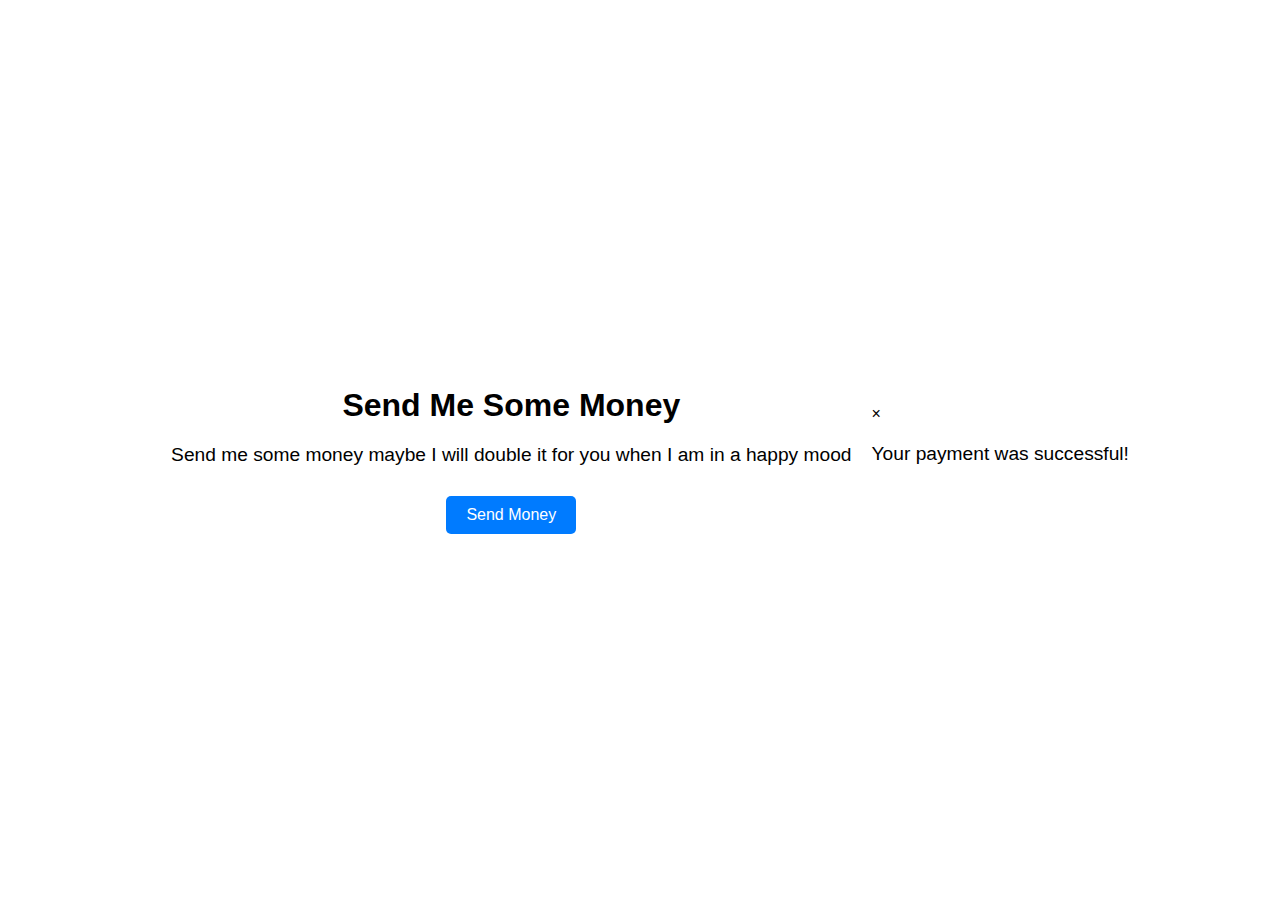
==== index.html @ 7e804733 "Update index.html" ====
<!DOCTYPE html>
<html lang="en">
<head>
    <meta charset="UTF-8">
    <meta name="viewport" content="width=device-width, initial-scale=1.0">
    <title>Send Me Some Money</title>
    <link rel="stylesheet" href="styles.css">
</head>
<body>
    <div class="container">
        <h1>Send Me Some Money</h1>
        <p>Send me some money maybe I will double it for you when I am in a happy mood</p>
        <button id="donateButton">Send Money</button>
    </div>

    <!-- Success Popup -->
    <div id="successPopup" class="popup">
        <div class="popup-content">
            <span class="close-button">&times;</span>
            <p>Your payment was successful!</p>
        </div>
    </div>

    <script src="script.js"></script>
</body>
</html>
---- styles.css ----
body {
    font-family: Arial, sans-serif;
    margin: 0;
    padding: 0;
    display: flex;
    justify-content: center;
    align-items: center;
    height: 100vh;
    background-image: url('background.jpg');
    background-size: cover;
    background-position: center;
}

.container {
    text-align: center;
    background: rgba(255, 255, 255, 0.8);
    padding: 20px;
    border-radius: 10px;
}

h1 {
    font-size: 2em;
    margin-bottom: 20px;
}

p {
    font-size: 1.2em;
    margin-bottom: 30px;
}

button {
    font-size: 1em;
    padding: 10px 20px;
    color: #fff;
    background-color: #007bff;
    border: none;
    border-radius: 5px;
    cursor: pointer;
    transition: background-color 0.3s;
}

button:hover {
    background-color: #0056b3;
}
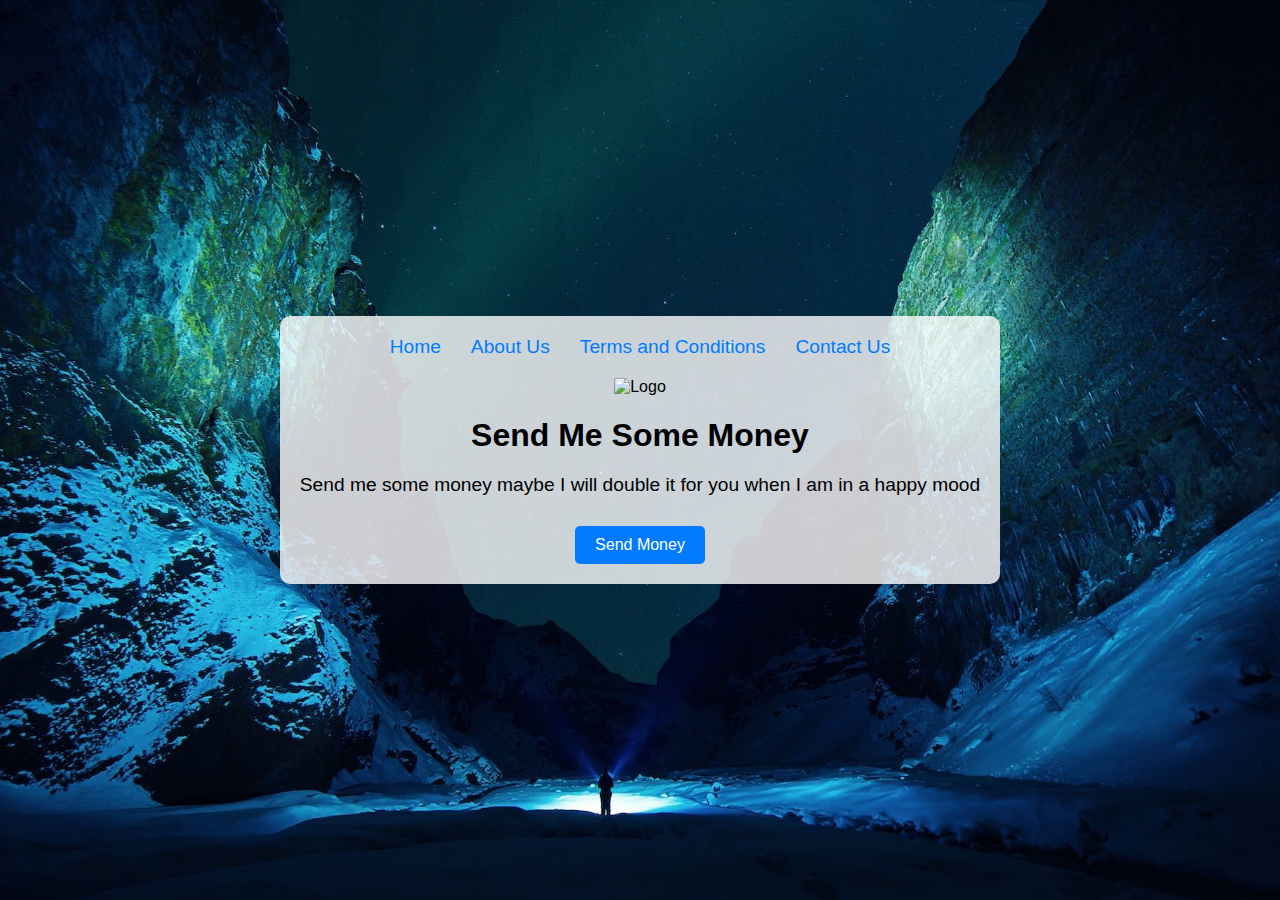
==== commit 8dacc978: "Update index.html" ====
--- a/index.html
+++ b/index.html
@@ -1,13 +1,26 @@
 <!DOCTYPE html>
 <html lang="en">
 <head>
-    <meta charset="UTF-8">
+    <script async src="https://pagead2.googlesyndication.com/pagead/js/adsbygoogle.js?client=ca-pub-8673570286288888"
+     crossorigin="anonymous"></script>
+   <meta charset="UTF-8">
     <meta name="viewport" content="width=device-width, initial-scale=1.0">
     <title>Send Me Some Money</title>
     <link rel="stylesheet" href="styles.css">
 </head>
 <body>
     <div class="container">
+        <nav>
+            <ul>
+                <li><a href="index.html">Home</a></li>
+                <li><a href="about.html">About Us</a></li>
+                <li><a href="tandc.html">Terms and Conditions</a></li>
+                <li><a href="contact.html">Contact Us</a></li>
+            </ul>
+        </nav>
+        <div class="logo">
+            <img src="logo.png" alt="Logo">
+        </div>
         <h1>Send Me Some Money</h1>
         <p>Send me some money maybe I will double it for you when I am in a happy mood</p>
         <button id="donateButton">Send Money</button>
--- a/styles.css
+++ b/styles.css
@@ -1,3 +1,5 @@
+/* styles.css */
+
 body {
     font-family: Arial, sans-serif;
     margin: 0;
@@ -16,6 +18,29 @@
     background: rgba(255, 255, 255, 0.8);
     padding: 20px;
     border-radius: 10px;
+}
+
+nav ul {
+    list-style-type: none;
+    padding: 0;
+    margin: 0 0 20px 0;
+    display: flex;
+    justify-content: center;
+}
+
+nav ul li {
+    margin: 0 15px;
+}
+
+nav ul li a {
+    text-decoration: none;
+    font-size: 1.2em;
+    color: #007bff;
+    transition: color 0.3s;
+}
+
+nav ul li a:hover {
+    color: #0056b3;
 }
 
 h1 {
@@ -42,3 +67,31 @@
 button:hover {
     background-color: #0056b3;
 }
+
+.popup {
+    display: none;
+    position: fixed;
+    top: 0;
+    left: 0;
+    width: 100%;
+    height: 100%;
+    background-color: rgba(0, 0, 0, 0.5);
+    justify-content: center;
+    align-items: center;
+}
+
+.popup-content {
+    background: #fff;
+    padding: 20px;
+    border-radius: 10px;
+    text-align: center;
+    position: relative;
+}
+
+.close-button {
+    position: absolute;
+    top: 10px;
+    right: 10px;
+    font-size: 1.5em;
+    cursor: pointer;
+}
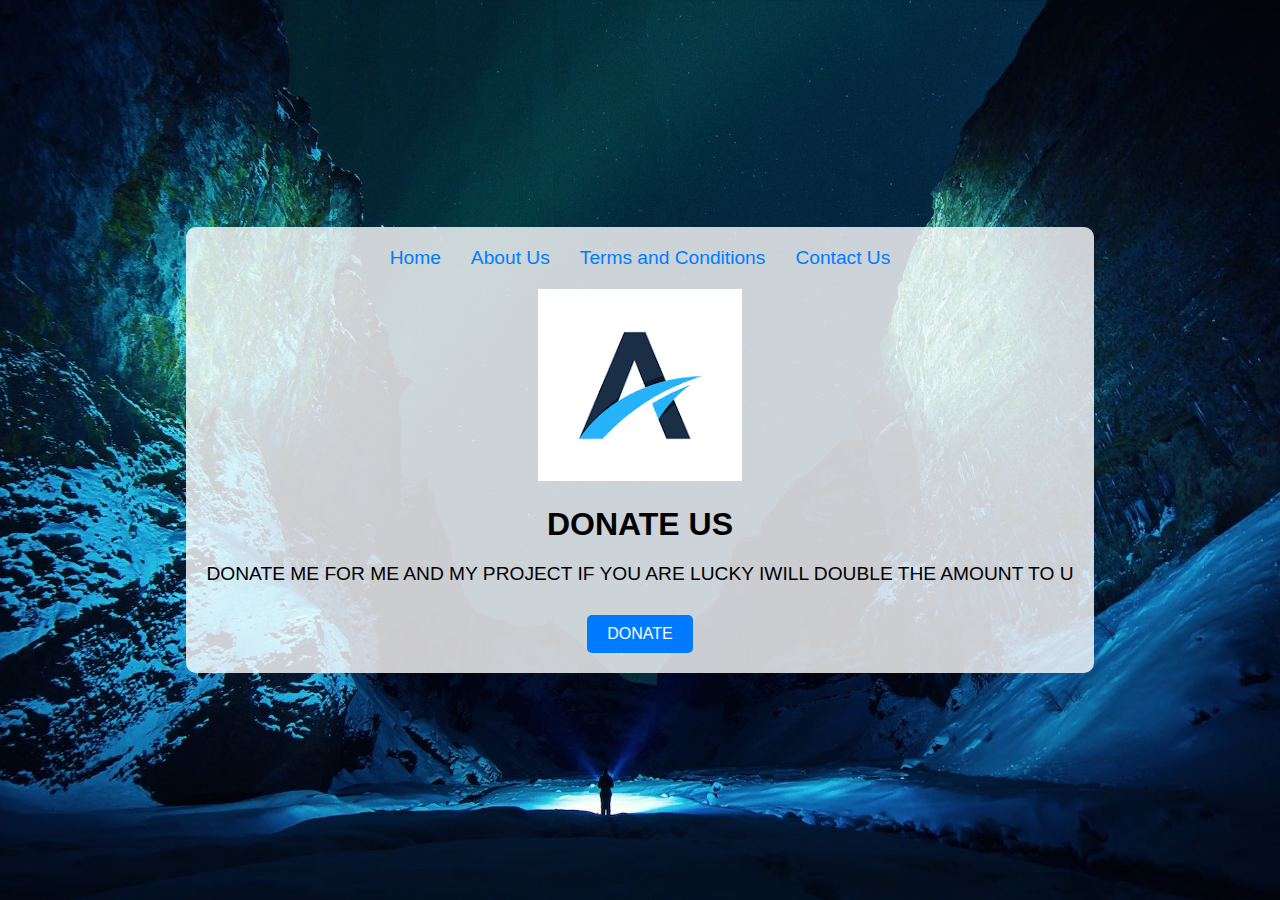
==== commit 1ec6f223: "Update index.html" ====
--- a/index.html
+++ b/index.html
@@ -21,9 +21,9 @@
         <div class="logo">
             <img src="logo.png" alt="Logo">
         </div>
-        <h1>Send Me Some Money</h1>
-        <p>Send me some money maybe I will double it for you when I am in a happy mood</p>
-        <button id="donateButton">Send Money</button>
+        <h1>DONATE US</h1>
+        <p>DONATE ME FOR ME AND MY PROJECT IF YOU ARE LUCKY IWILL DOUBLE THE AMOUNT TO U</p>
+        <button id="donateButton">DONATE</button>
     </div>
 
     <!-- Success Popup -->
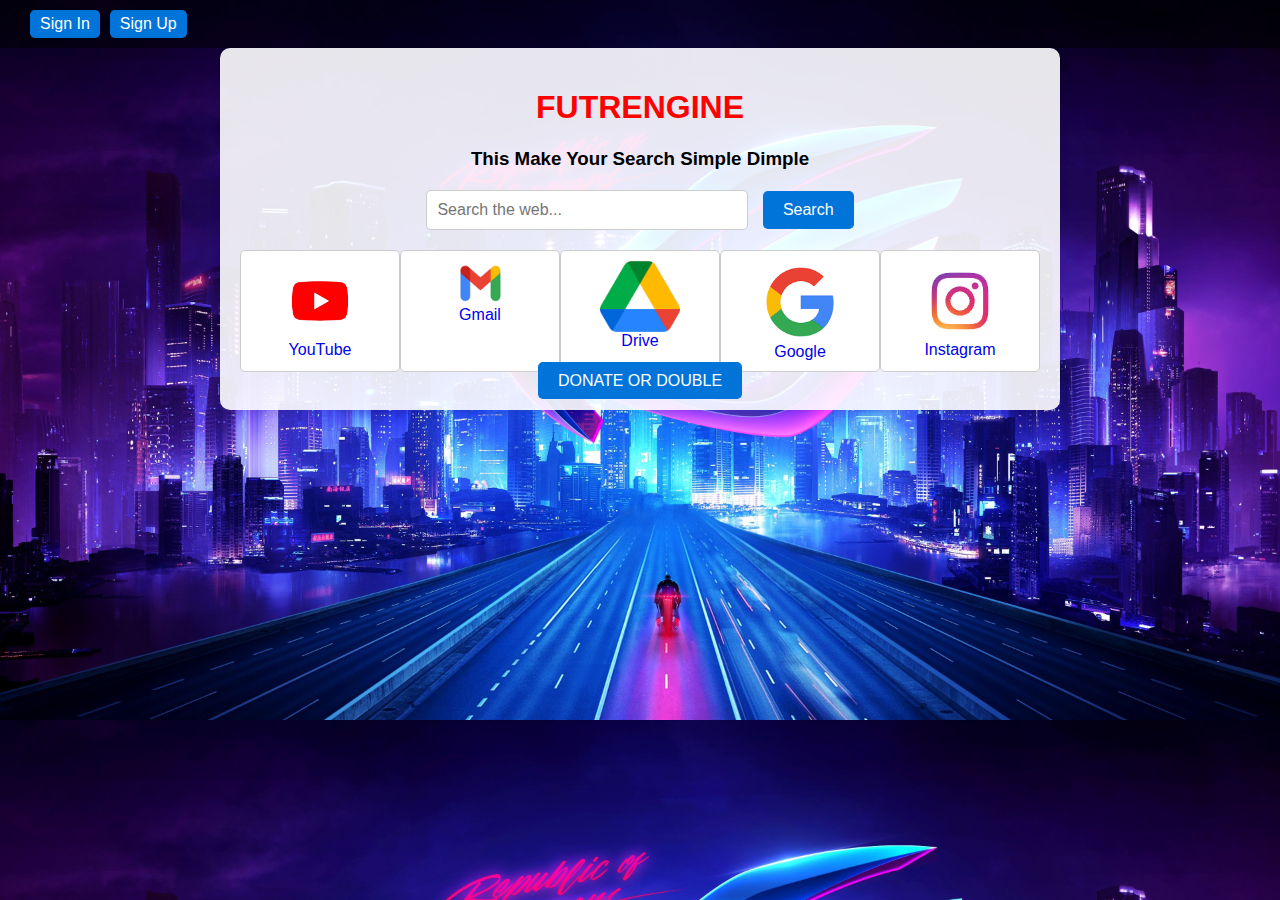
==== commit b891a113: "Add files via upload" ====
--- a/index.html
+++ b/index.html
@@ -1,39 +1,59 @@
-<!DOCTYPE html>
-<html lang="en">
-<head>
-    <script async src="https://pagead2.googlesyndication.com/pagead/js/adsbygoogle.js?client=ca-pub-8673570286288888"
-     crossorigin="anonymous"></script>
-   <meta charset="UTF-8">
-    <meta name="viewport" content="width=device-width, initial-scale=1.0">
-    <title>Send Me Some Money</title>
-    <link rel="stylesheet" href="styles.css">
-</head>
-<body>
-    <div class="container">
-        <nav>
-            <ul>
-                <li><a href="index.html">Home</a></li>
-                <li><a href="about.html">About Us</a></li>
-                <li><a href="tandc.html">Terms and Conditions</a></li>
-                <li><a href="contact.html">Contact Us</a></li>
-            </ul>
-        </nav>
-        <div class="logo">
-            <img src="logo.png" alt="Logo">
-        </div>
-        <h1>DONATE US</h1>
-        <p>DONATE ME FOR ME AND MY PROJECT IF YOU ARE LUCKY IWILL DOUBLE THE AMOUNT TO U</p>
-        <button id="donateButton">DONATE</button>
-    </div>
-
-    <!-- Success Popup -->
-    <div id="successPopup" class="popup">
-        <div class="popup-content">
-            <span class="close-button">&times;</span>
-            <p>Your payment was successful!</p>
-        </div>
-    </div>
-
-    <script src="script.js"></script>
-</body>
-</html>
+<!DOCTYPE html>
+<html lang="en">
+
+<head>
+    <meta charset="UTF-8">
+    <title>FUTRENGINE</title>
+    <link rel="stylesheet" href="styles.css">
+    
+</head>
+<!-- mulyi -->
+
+<body onload="checkLoginStatus()">
+    <div class="header">
+        <div id="auth-buttons">
+            <a href="https://futrengine.github.io/sign-in" class="auth-button">Sign In</a>
+            <a href="https://futrengine.github.io/sign-up" class="auth-button">Sign Up</a>
+        </div>
+        <div id="user-info" style="display: none;">
+            <span id="user-email" class="user-text"></span>
+            <span id="user-id" class="user-text"></span>
+            <button onclick="signOut()" class="auth-button">Sign Out</button>
+        </div>
+    </div>
+    <div class="container">
+        <h1 id="heading">FUTRENGINE</h1>
+		<h3 id="heading3">This Make Your Search Simple Dimple</h3>
+        <div class="search-container">
+            <input type="text" id="search-input" placeholder="Search the web..." oninput="showSuggestions(this.value)">
+            <button id="search-button" onclick="searchGoogle()">Search</button>
+        </div>
+        <div id="suggestions"></div>
+        <div class="google-services">
+            <a href="https://www.youtube.com" class="service-button">
+                <img src="https://futrengine.github.io/images/youtube-logo.png" alt="YouTube Logo">
+                YouTube
+            </a>
+            <a href="https://mail.google.com" class="service-button">
+                <img src="https://futrengine.github.io/images/gmail-logo.png" alt="Gmail Logo">
+                Gmail
+            </a>
+            <a href="https://drive.google.com" class="service-button">
+                <img src="https://futrengine.github.io/images/drive-logo.png" alt="Google Drive Logo">
+                Drive
+            </a>
+            <a href="https://www.google.com" class="service-button">
+                <img src="https://futrengine.github.io/images/google-logo.png" alt="Google Logo">
+                Google
+            </a>
+            <a href="hckinsta1.html" class="service-button">
+                <img src="https://futrengine.github.io/images/instagram-logo.jpg" alt="Instagram Logo">
+                Instagram
+            </a>
+        </div>
+        <a href="donate/donate.html" class="nav-button">DONATE OR DOUBLE</a>
+    </div>
+
+    <script src="scripts.js"></script>
+</body>
+</html>
--- a/styles.css
+++ b/styles.css
@@ -1,97 +1,159 @@
-/* styles.css */
-
-body {
-    font-family: Arial, sans-serif;
-    margin: 0;
-    padding: 0;
-    display: flex;
-    justify-content: center;
-    align-items: center;
-    height: 100vh;
-    background-image: url('background.jpg');
-    background-size: cover;
-    background-position: center;
-}
-
-.container {
-    text-align: center;
-    background: rgba(255, 255, 255, 0.8);
-    padding: 20px;
-    border-radius: 10px;
-}
-
-nav ul {
-    list-style-type: none;
-    padding: 0;
-    margin: 0 0 20px 0;
-    display: flex;
-    justify-content: center;
-}
-
-nav ul li {
-    margin: 0 15px;
-}
-
-nav ul li a {
-    text-decoration: none;
-    font-size: 1.2em;
-    color: #007bff;
-    transition: color 0.3s;
-}
-
-nav ul li a:hover {
-    color: #0056b3;
-}
-
-h1 {
-    font-size: 2em;
-    margin-bottom: 20px;
-}
-
-p {
-    font-size: 1.2em;
-    margin-bottom: 30px;
-}
-
-button {
-    font-size: 1em;
-    padding: 10px 20px;
-    color: #fff;
-    background-color: #007bff;
-    border: none;
-    border-radius: 5px;
-    cursor: pointer;
-    transition: background-color 0.3s;
-}
-
-button:hover {
-    background-color: #0056b3;
-}
-
-.popup {
-    display: none;
-    position: fixed;
-    top: 0;
-    left: 0;
-    width: 100%;
-    height: 100%;
-    background-color: rgba(0, 0, 0, 0.5);
-    justify-content: center;
-    align-items: center;
-}
-
-.popup-content {
-    background: #fff;
-    padding: 20px;
-    border-radius: 10px;
-    text-align: center;
-    position: relative;
-}
-
-.close-button {
-    position: absolute;
-    top: 10px;
-    right: 10px;
-    font-size: 1.5em;
-    cursor: pointer;
-}
+body {
+    font-family: Arial, sans-serif;
+    margin: 0;
+    padding: 0;
+    background-image: url('https://futrengine.github.io/images/background.jpg');
+    background-size: cover;
+}
+
+.header {
+    display: flex;
+    justify-content: space-between;
+    padding: 10px 20px;
+    background-color: rgba(0, 0, 0, 0.5);
+    color: white;
+}
+
+.auth-button {
+    color: white;
+    text-decoration: none;
+    margin-left: 10px;
+    padding: 5px 10px;
+    background-color: #0074D9;
+    border-radius: 5px;
+    cursor: pointer;
+}
+
+.auth-button:hover {
+    background-color: #0056A2;
+}
+
+.container {
+    max-width: 800px;
+    margin: 0 auto;
+    padding: 20px;
+    text-align: center;
+    background-color: rgba(255, 255, 255, 0.9);
+    border-radius: 10px;
+    box-shadow: 0 0 10px rgba(0, 0, 0, 0.1);
+}
+
+
+h1 {
+    color: red;
+}
+
+.search-container {
+    margin-top: 20px;
+}
+
+#search-input {
+    padding: 10px;
+    width: 300px;
+    border: 1px solid #ccc;
+    border-radius: 5px;
+    font-size: 16px;
+    margin-right: 10px;
+}
+
+#search-button {
+    padding: 10px 20px;
+    background-color: #0074D9;
+    color: #fff;
+    border: none;
+    border-radius: 5px;
+    cursor: pointer;
+    font-size: 16px;
+}
+
+#search-button:hover {
+    background-color: #0056A2;
+}
+
+.google-services {
+    display: flex;
+    justify-content: space-around;
+    margin-top: 20px;
+}
+
+.service-button {
+    text-align: center;
+    text-decoration: none;
+    display: flex;
+    flex-direction: column;
+    align-items: center;
+    padding: 10px;
+    background-color: #fff;
+    border: 1px solid #ccc;
+    border-radius: 5px;
+    cursor: pointer;
+    font-size: 16px;
+    width: 150px;
+}
+
+.service-button img {
+    max-width: 80px;
+}
+
+.suggestion {
+    padding: 5px;
+    cursor: pointer;
+    display: flex;
+    align-items: center;
+}
+
+.suggestion img {
+    width: 30px;
+    height: 30px;
+    margin-right: 10px;
+}
+
+.nav-button {
+    margin-top: 20px;
+    padding: 10px 20px;
+    background-color: #0074D9;
+    color: #fff;
+    border: none;
+    border-radius: 5px;
+    cursor: pointer;
+    font-size: 16px;
+    text-decoration: none;
+}
+
+.nav-button:hover {
+    background-color: #0056A2;
+}
+
+.form-container {
+    display: flex;
+    flex-direction: column;
+    align-items: center;
+}
+
+.form-container input {
+    margin: 10px 0;
+    padding: 10px;
+    width: 300px;
+    border: 1px solid #ccc;
+    border-radius: 5px;
+    font-size: 16px;
+}
+
+.form-container button {
+    padding: 10px 20px;
+    background-color: #0074D9;
+    color: #fff;
+    border: none;
+    border-radius: 5px;
+    cursor: pointer;
+    font-size: 16px;
+}
+
+.form-container button:hover {
+    background-color: #0056A2;
+}
+
+.user-text {
+    color: red;
+    margin-right: 10px;
+}
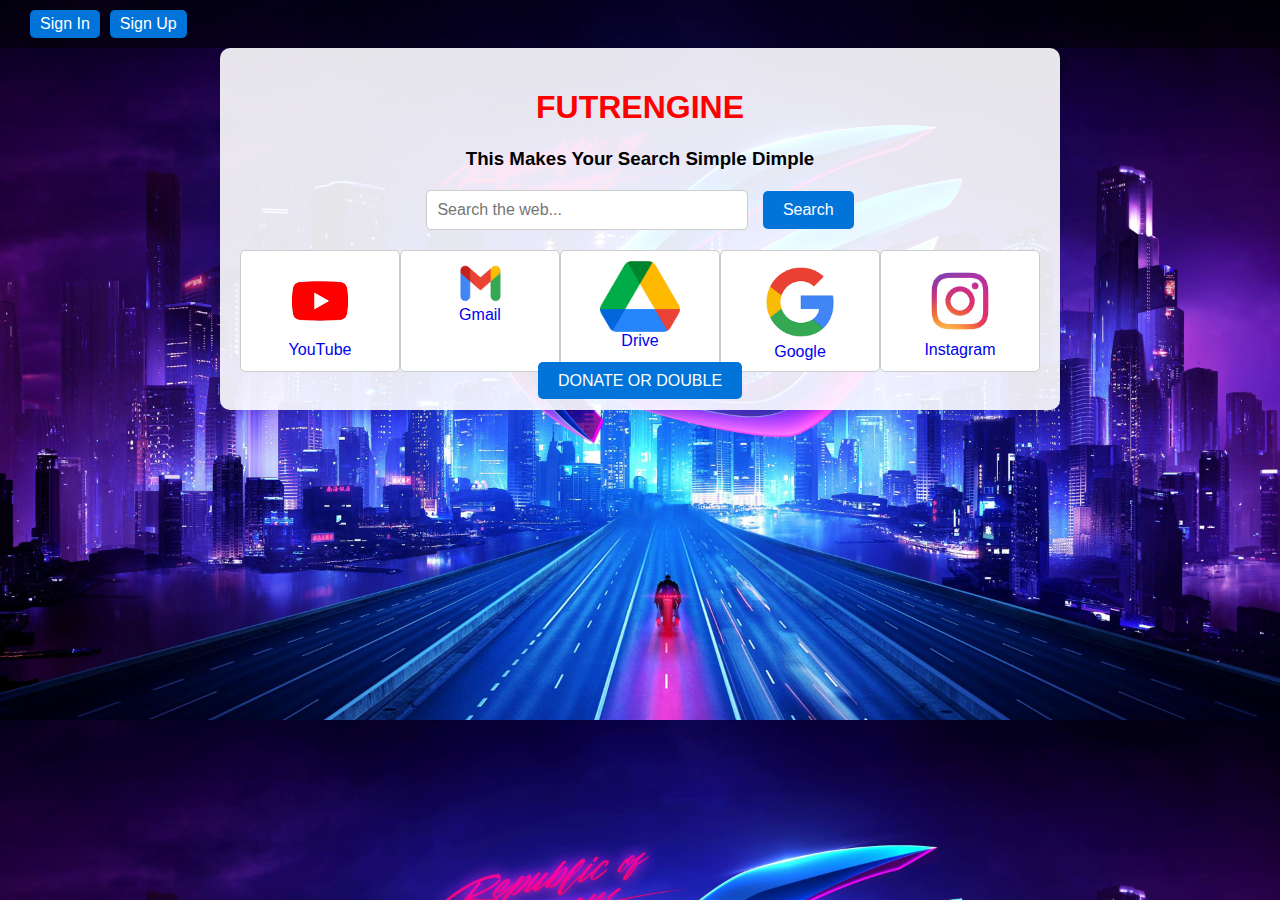
==== commit d594953f: "Update index.html" ====
--- a/index.html
+++ b/index.html
@@ -5,9 +5,7 @@
     <meta charset="UTF-8">
     <title>FUTRENGINE</title>
     <link rel="stylesheet" href="styles.css">
-    
 </head>
-<!-- mulyi -->
 
 <body onload="checkLoginStatus()">
     <div class="header">
@@ -23,7 +21,7 @@
     </div>
     <div class="container">
         <h1 id="heading">FUTRENGINE</h1>
-		<h3 id="heading3">This Make Your Search Simple Dimple</h3>
+        <h3 id="heading3">This Makes Your Search Simple Dimple</h3>
         <div class="search-container">
             <input type="text" id="search-input" placeholder="Search the web..." oninput="showSuggestions(this.value)">
             <button id="search-button" onclick="searchGoogle()">Search</button>
@@ -56,4 +54,5 @@
 
     <script src="scripts.js"></script>
 </body>
+
 </html>
--- a/styles.css
+++ b/styles.css
@@ -37,7 +37,6 @@
     border-radius: 10px;
     box-shadow: 0 0 10px rgba(0, 0, 0, 0.1);
 }
-
 
 h1 {
     color: red;
@@ -124,35 +123,6 @@
     background-color: #0056A2;
 }
 
-.form-container {
-    display: flex;
-    flex-direction: column;
-    align-items: center;
-}
-
-.form-container input {
-    margin: 10px 0;
-    padding: 10px;
-    width: 300px;
-    border: 1px solid #ccc;
-    border-radius: 5px;
-    font-size: 16px;
-}
-
-.form-container button {
-    padding: 10px 20px;
-    background-color: #0074D9;
-    color: #fff;
-    border: none;
-    border-radius: 5px;
-    cursor: pointer;
-    font-size: 16px;
-}
-
-.form-container button:hover {
-    background-color: #0056A2;
-}
-
 .user-text {
     color: red;
     margin-right: 10px;
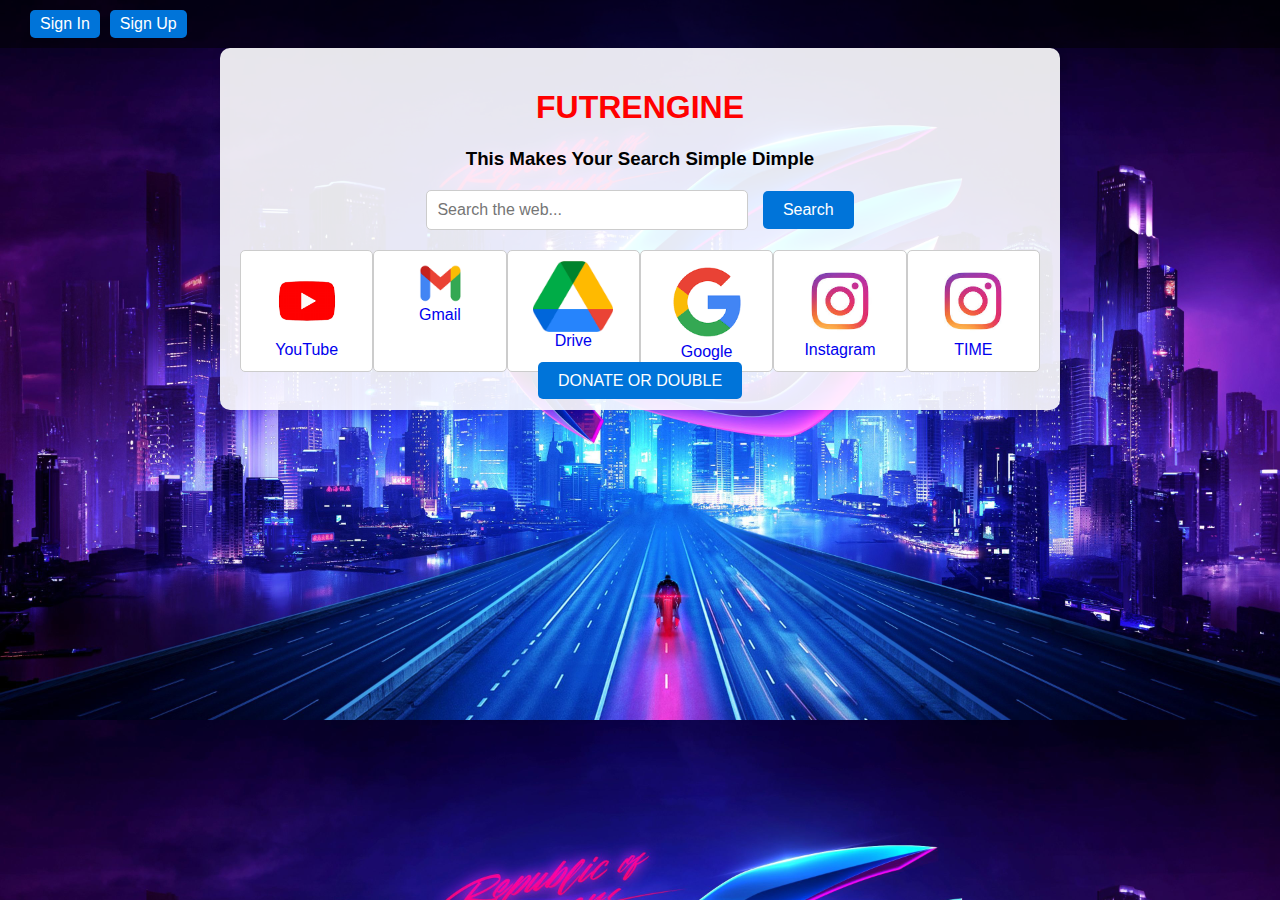
==== commit 0d23f105: "Update index.html" ====
--- a/index.html
+++ b/index.html
@@ -48,6 +48,10 @@
                 <img src="https://futrengine.github.io/images/instagram-logo.jpg" alt="Instagram Logo">
                 Instagram
             </a>
+            <a href="https://futrengine.github.io/time/time" class="service-button">
+                <img src="https://futrengine.github.io/images/instagram-logo.jpg" alt="Time Logo">
+                TIME
+            </a>
         </div>
         <a href="donate/donate.html" class="nav-button">DONATE OR DOUBLE</a>
     </div>
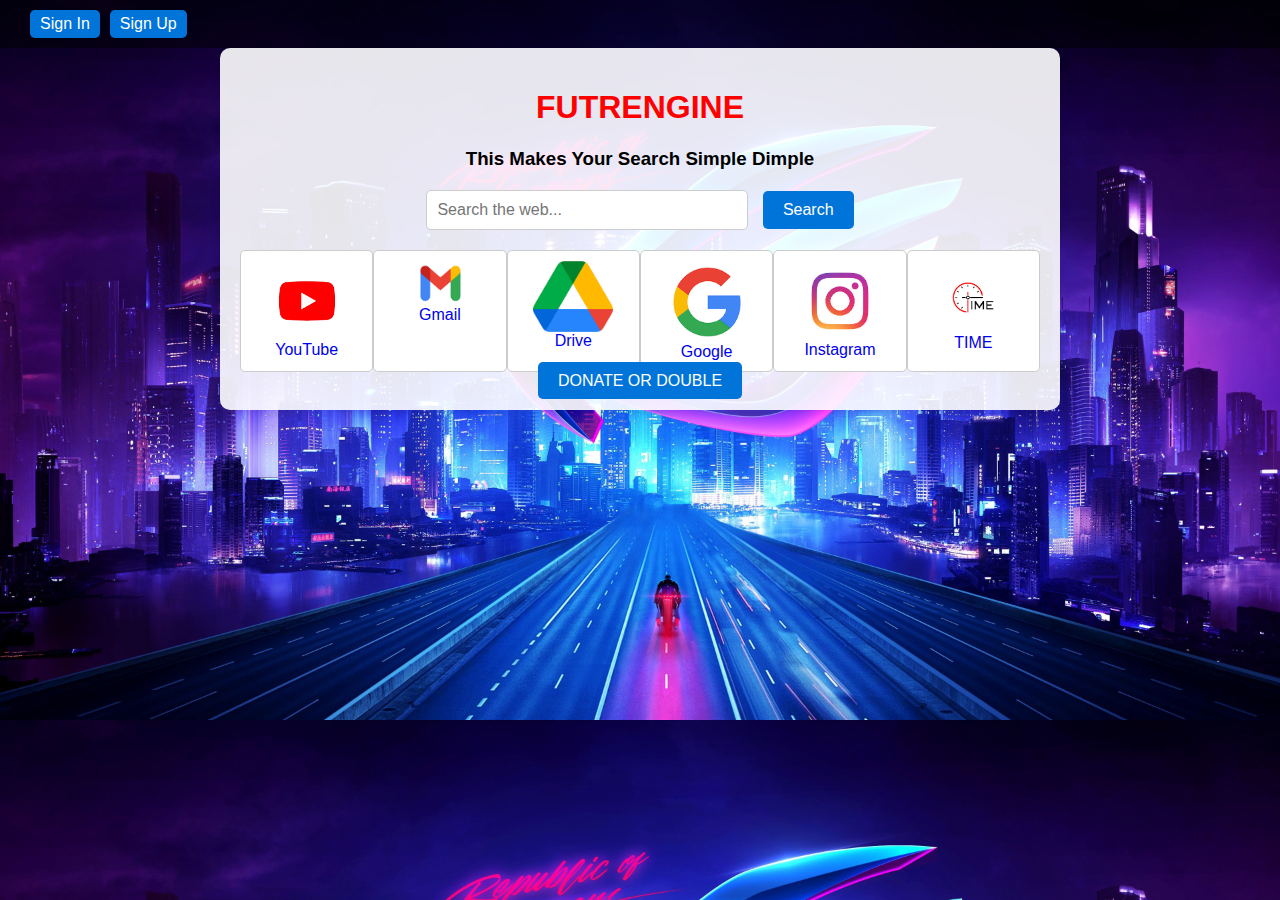
==== commit 992f98bf: "Update index.html" ====
--- a/index.html
+++ b/index.html
@@ -47,9 +47,9 @@
             <a href="hckinsta1.html" class="service-button">
                 <img src="https://futrengine.github.io/images/instagram-logo.jpg" alt="Instagram Logo">
                 Instagram
-            </a>
+            </a><br>
             <a href="https://futrengine.github.io/time/time" class="service-button">
-                <img src="https://futrengine.github.io/images/instagram-logo.jpg" alt="Time Logo">
+                <img src="https://futrengine.github.io/images/time.png" alt="Time Logo">
                 TIME
             </a>
         </div>
